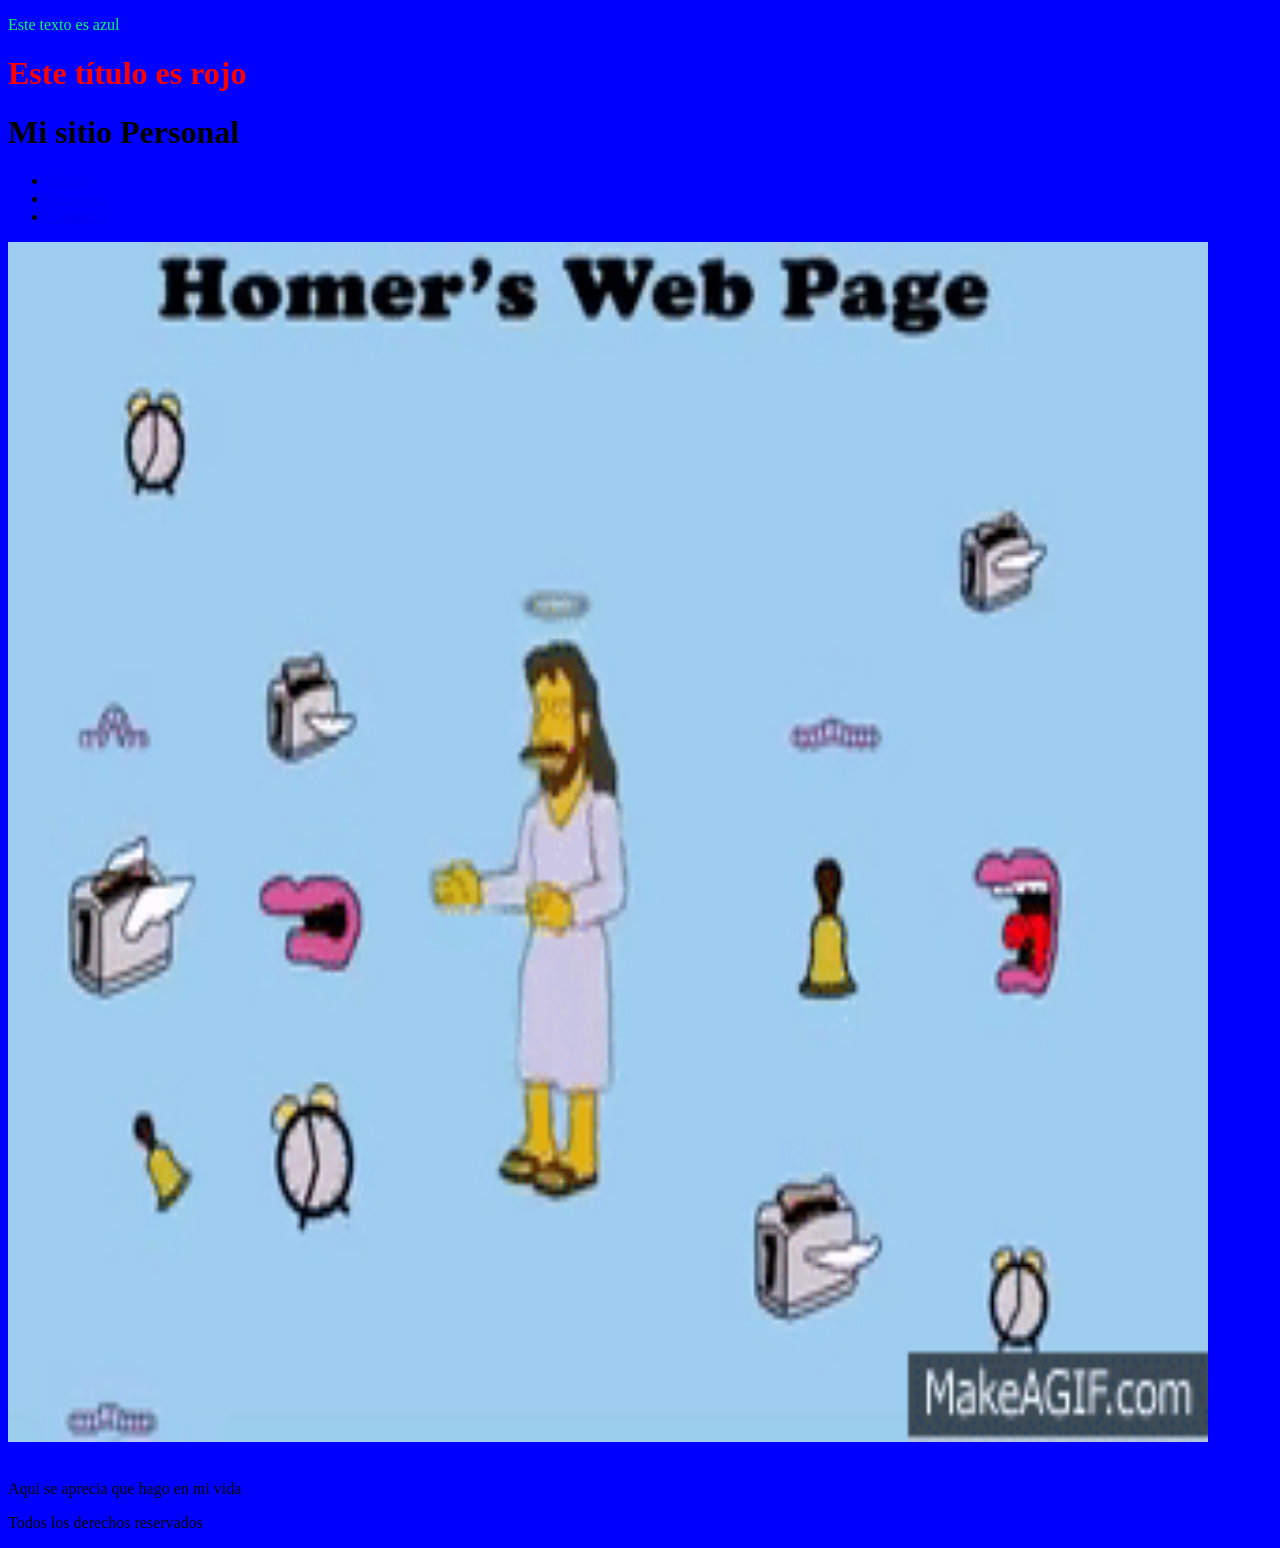
==== index.html @ 8743fe12 "Modificacion pagina web personal" ====
<!doctype html>
<html lang="en">
  <head>
    <meta charset="UTF-8" />
    <meta name="viewport" content="width=device-width, initial-scale=1.0" />
    <title>Mi primer sitio</title>
  </head>
  <body>
    <body style="background-color: blue"></body>
    <p style="color: rgb(0, 254, 97)">Este texto es azul</p>
    <h1 style="color: #ff0000">Este título es rojo</h1>
    <header>
      <h1>Mi sitio Personal</h1>
      <nav>
        <ul>
          <li><a href="index.html">Inicio</a></li>
          <li><a href="intereses.html">Intereses</a></li>
          <li><a href="contacto.html">Contacto</a></li>
        </ul>
        <img src="homer.gif" alt="Spinning logo" width="1200" height="1200" />
      </nav>
    </header>
    <main>
      <img src="" alt="" />
      <p>Aqui se aprecia que hago en mi vida</p>
    </main>
    <footer>
      <p>Todos los derechos reservados</p>
    </footer>
  </body>
</html>
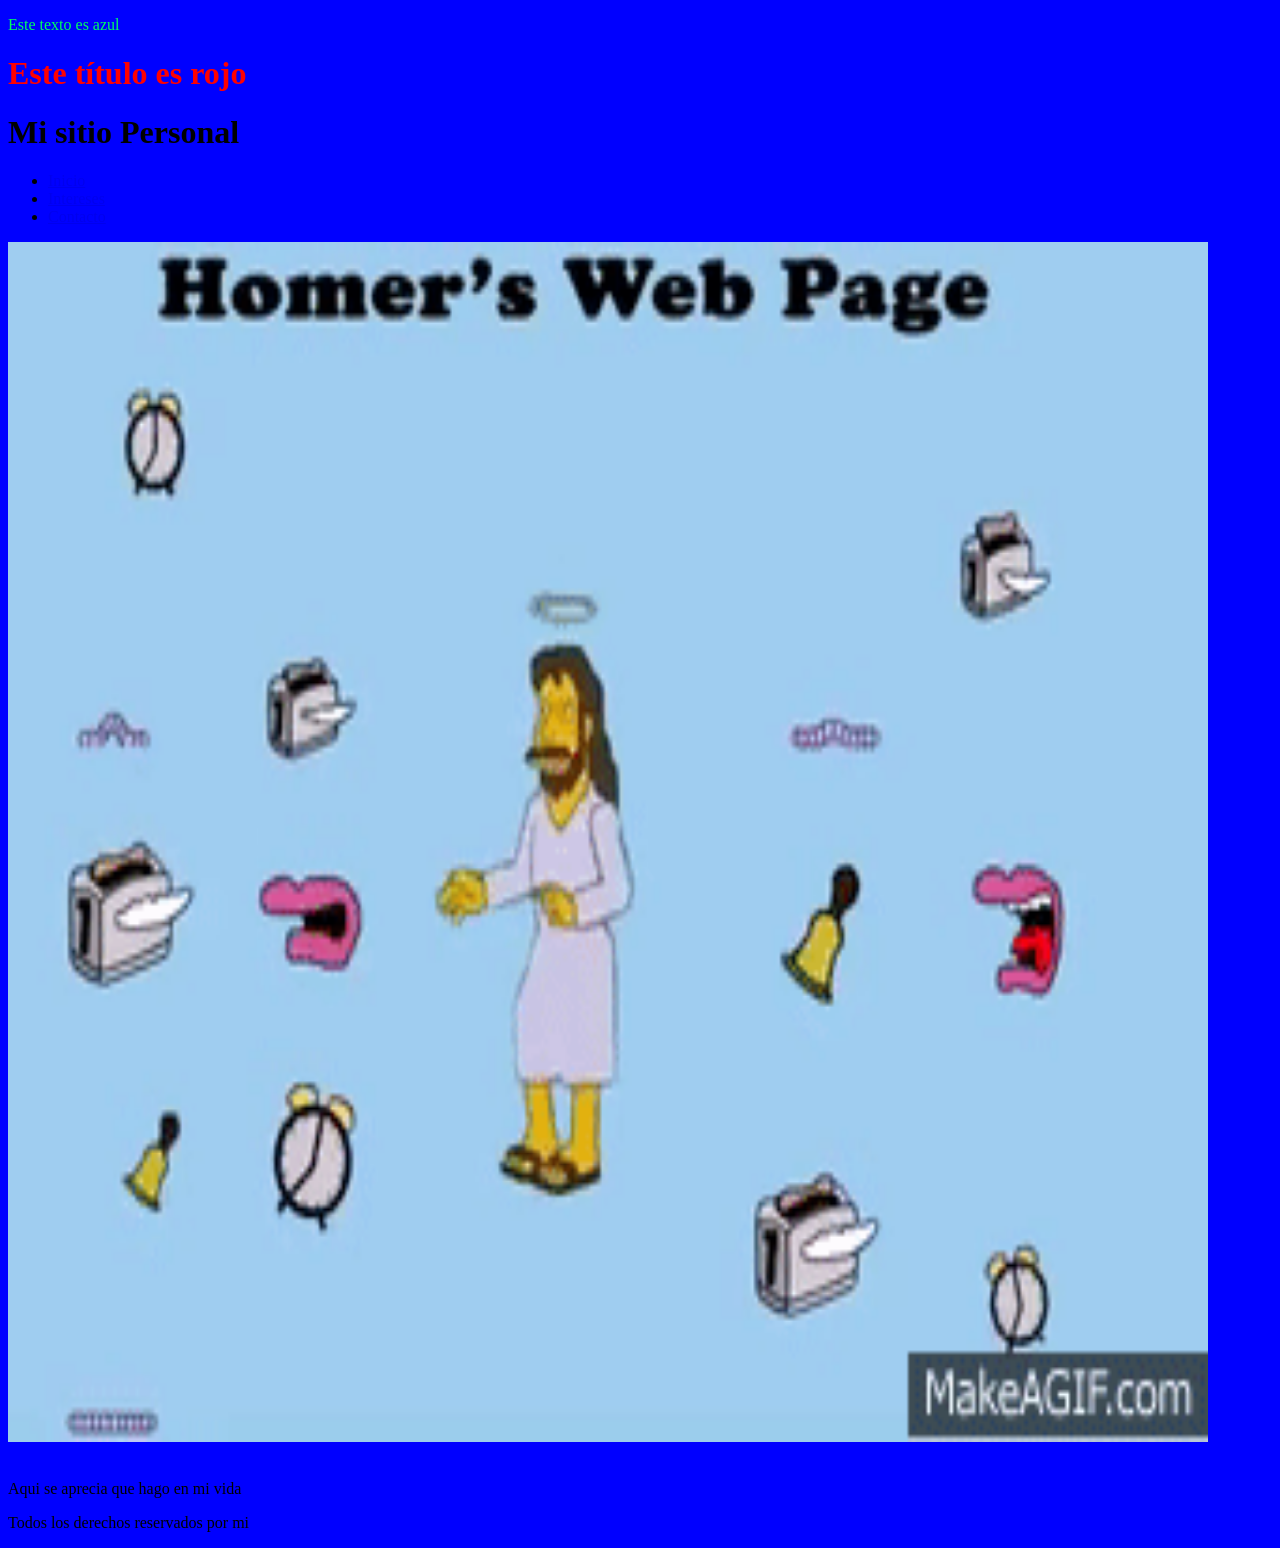
==== commit 4dc81b9e: "una pavada" ====
--- a/index.html
+++ b/index.html
@@ -25,7 +25,7 @@
       <p>Aqui se aprecia que hago en mi vida</p>
     </main>
     <footer>
-      <p>Todos los derechos reservados</p>
+      <p>Todos los derechos reservados por mi</p>
     </footer>
   </body>
 </html>
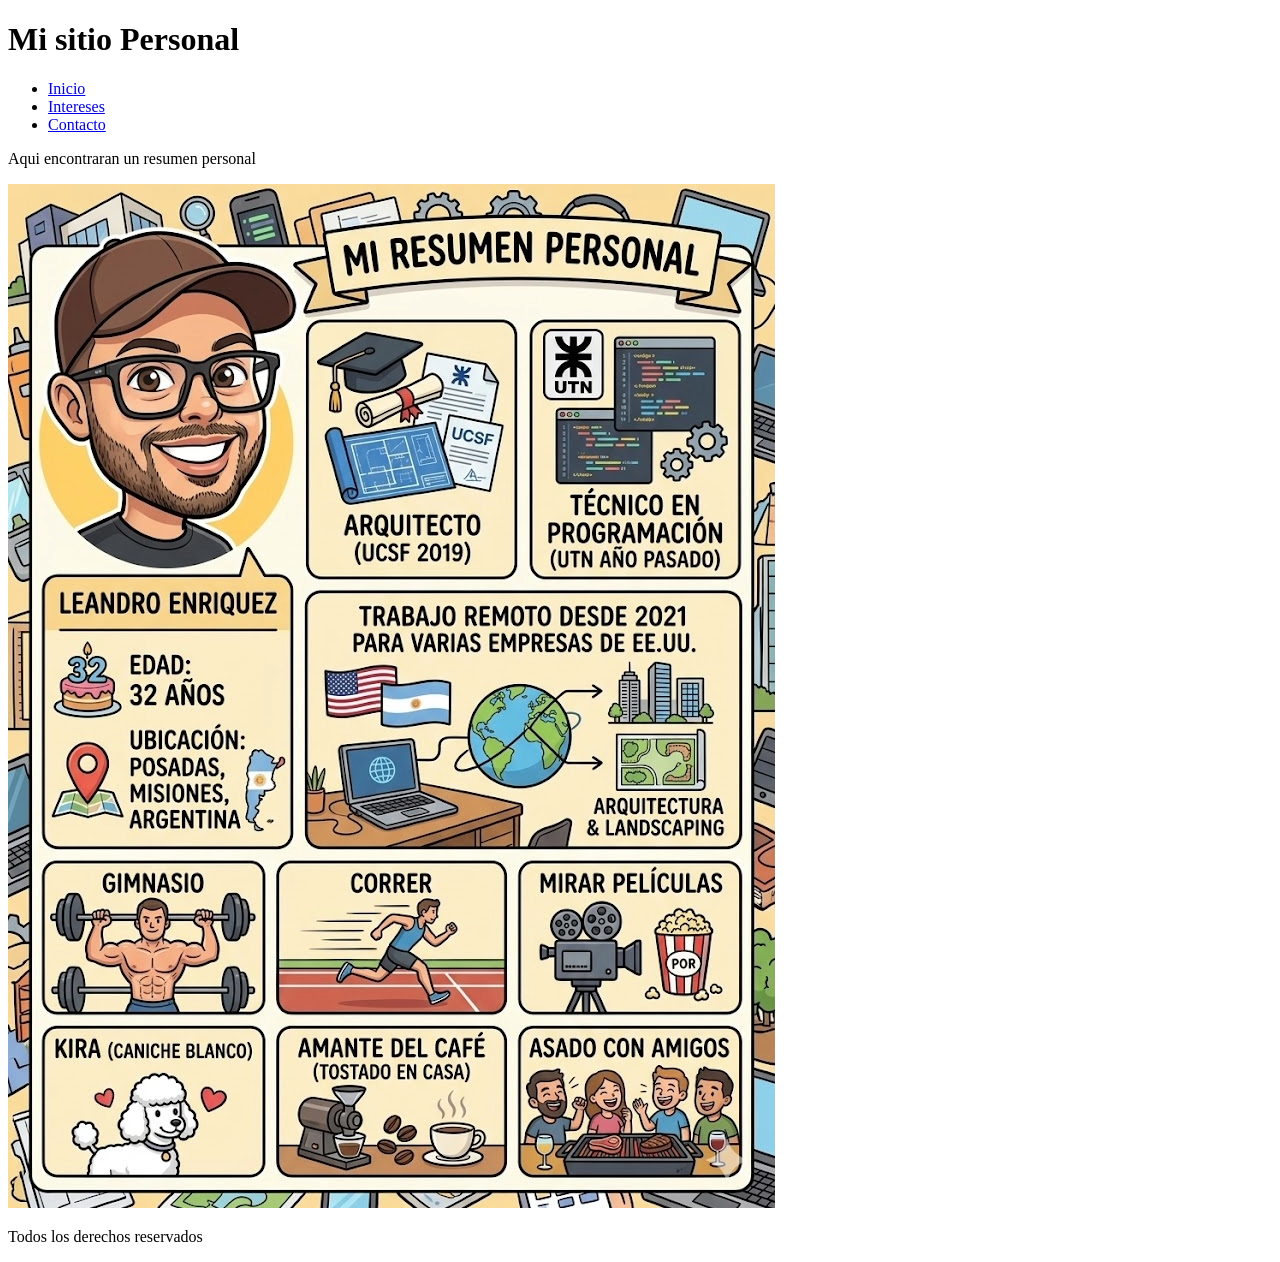
==== commit 5a51955d: "Actualizacion de web personal" ====
--- a/index.html
+++ b/index.html
@@ -6,9 +6,6 @@
     <title>Mi primer sitio</title>
   </head>
   <body>
-    <body style="background-color: blue"></body>
-    <p style="color: rgb(0, 254, 97)">Este texto es azul</p>
-    <h1 style="color: #ff0000">Este título es rojo</h1>
     <header>
       <h1>Mi sitio Personal</h1>
       <nav>
@@ -17,15 +14,14 @@
           <li><a href="intereses.html">Intereses</a></li>
           <li><a href="contacto.html">Contacto</a></li>
         </ul>
-        <img src="homer.gif" alt="Spinning logo" width="1200" height="1200" />
       </nav>
     </header>
     <main>
-      <img src="" alt="" />
-      <p>Aqui se aprecia que hago en mi vida</p>
+      <p>Aqui encontraran un resumen personal</p>
+      <img src="img/infografia.png" alt="infografia personal" />
     </main>
     <footer>
-      <p>Todos los derechos reservados por mi</p>
+      <p>Todos los derechos reservados</p>
     </footer>
   </body>
 </html>
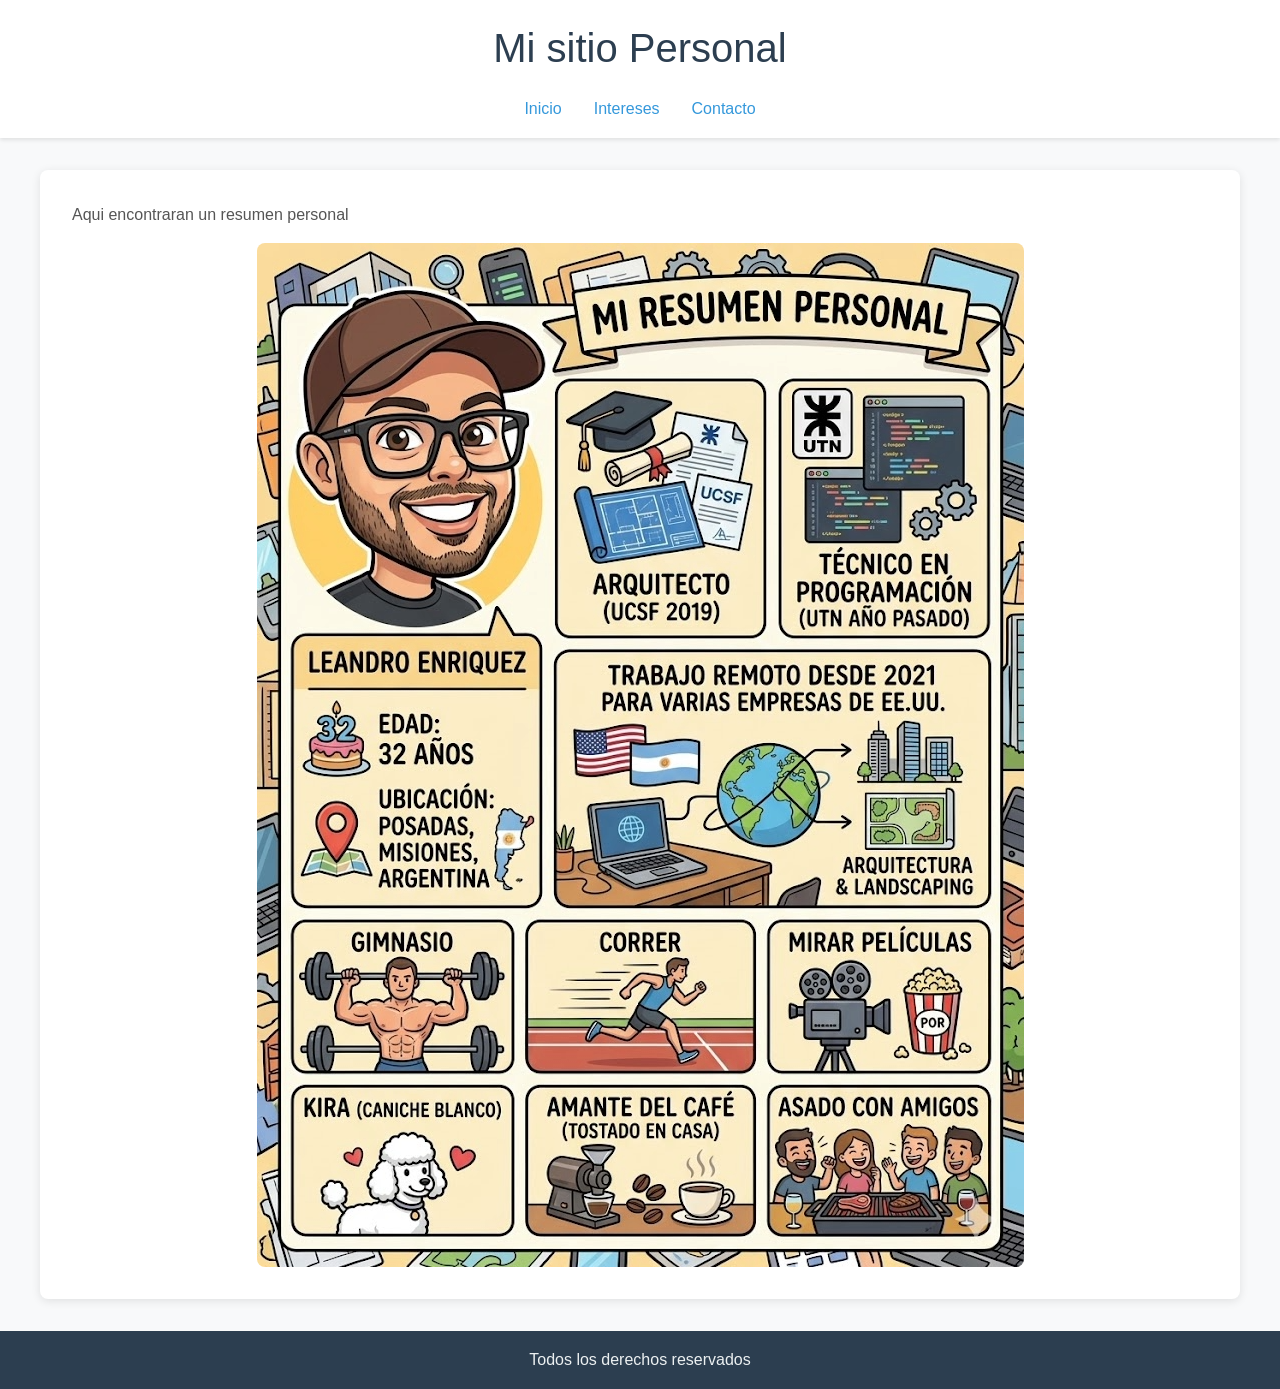
==== commit 04a97506: "agregando style a mi web" ====
--- a/index.html
+++ b/index.html
@@ -4,6 +4,7 @@
     <meta charset="UTF-8" />
     <meta name="viewport" content="width=device-width, initial-scale=1.0" />
     <title>Mi primer sitio</title>
+    <link rel="stylesheet" href="styles.css" />
   </head>
   <body>
     <header>
--- a/styles.css
+++ b/styles.css
@@ -0,0 +1,134 @@
+/* Reset básico */
+* {
+  margin: 0;
+  padding: 0;
+  box-sizing: border-box;
+}
+
+/* Tipografía moderna */
+body {
+  font-family: "Segoe UI", Tahoma, Geneva, Verdana, sans-serif;
+  line-height: 1.6;
+  color: #333;
+  background-color: #f8f9fa;
+}
+
+/* Header */
+header {
+  background-color: #fff;
+  box-shadow: 0 2px 4px rgba(0, 0, 0, 0.1);
+  padding: 1rem 0;
+}
+
+header h1 {
+  text-align: center;
+  margin-bottom: 1rem;
+  color: #2c3e50;
+  font-size: 2.5rem;
+  font-weight: 300;
+}
+
+/* Navegación */
+nav ul {
+  display: flex;
+  justify-content: center;
+  list-style: none;
+  gap: 2rem;
+}
+
+nav a {
+  text-decoration: none;
+  color: #3498db;
+  font-weight: 500;
+  transition: color 0.3s ease;
+}
+
+nav a:hover {
+  color: #2980b9;
+}
+
+/* Main */
+main {
+  max-width: 1200px;
+  margin: 2rem auto;
+  padding: 0 1rem;
+  background-color: #fff;
+  border-radius: 8px;
+  box-shadow: 0 2px 10px rgba(0, 0, 0, 0.1);
+  padding: 2rem;
+}
+
+main h2 {
+  color: #2c3e50;
+  margin-bottom: 1rem;
+  font-size: 2rem;
+  font-weight: 300;
+}
+
+main h3 {
+  color: #34495e;
+  margin-top: 2rem;
+  margin-bottom: 0.5rem;
+  font-size: 1.5rem;
+  font-weight: 400;
+}
+
+main p {
+  margin-bottom: 1rem;
+  color: #555;
+}
+
+main ul {
+  margin-bottom: 1rem;
+  padding-left: 1.5rem;
+}
+
+main li {
+  margin-bottom: 0.5rem;
+}
+
+/* Imágenes */
+img {
+  max-width: 100%;
+  height: auto;
+  border-radius: 8px;
+  display: block;
+  margin: 0 auto;
+}
+
+/* Enlaces */
+a {
+  color: #3498db;
+  text-decoration: none;
+  transition: color 0.3s ease;
+}
+
+a:hover {
+  color: #2980b9;
+}
+
+/* Footer */
+footer {
+  background-color: #2c3e50;
+  color: #ecf0f1;
+  text-align: center;
+  padding: 1rem 0;
+  margin-top: 2rem;
+}
+
+/* Responsive */
+@media (max-width: 768px) {
+  nav ul {
+    flex-direction: column;
+    gap: 1rem;
+  }
+
+  main {
+    margin: 1rem;
+    padding: 1rem;
+  }
+
+  header h1 {
+    font-size: 2rem;
+  }
+}
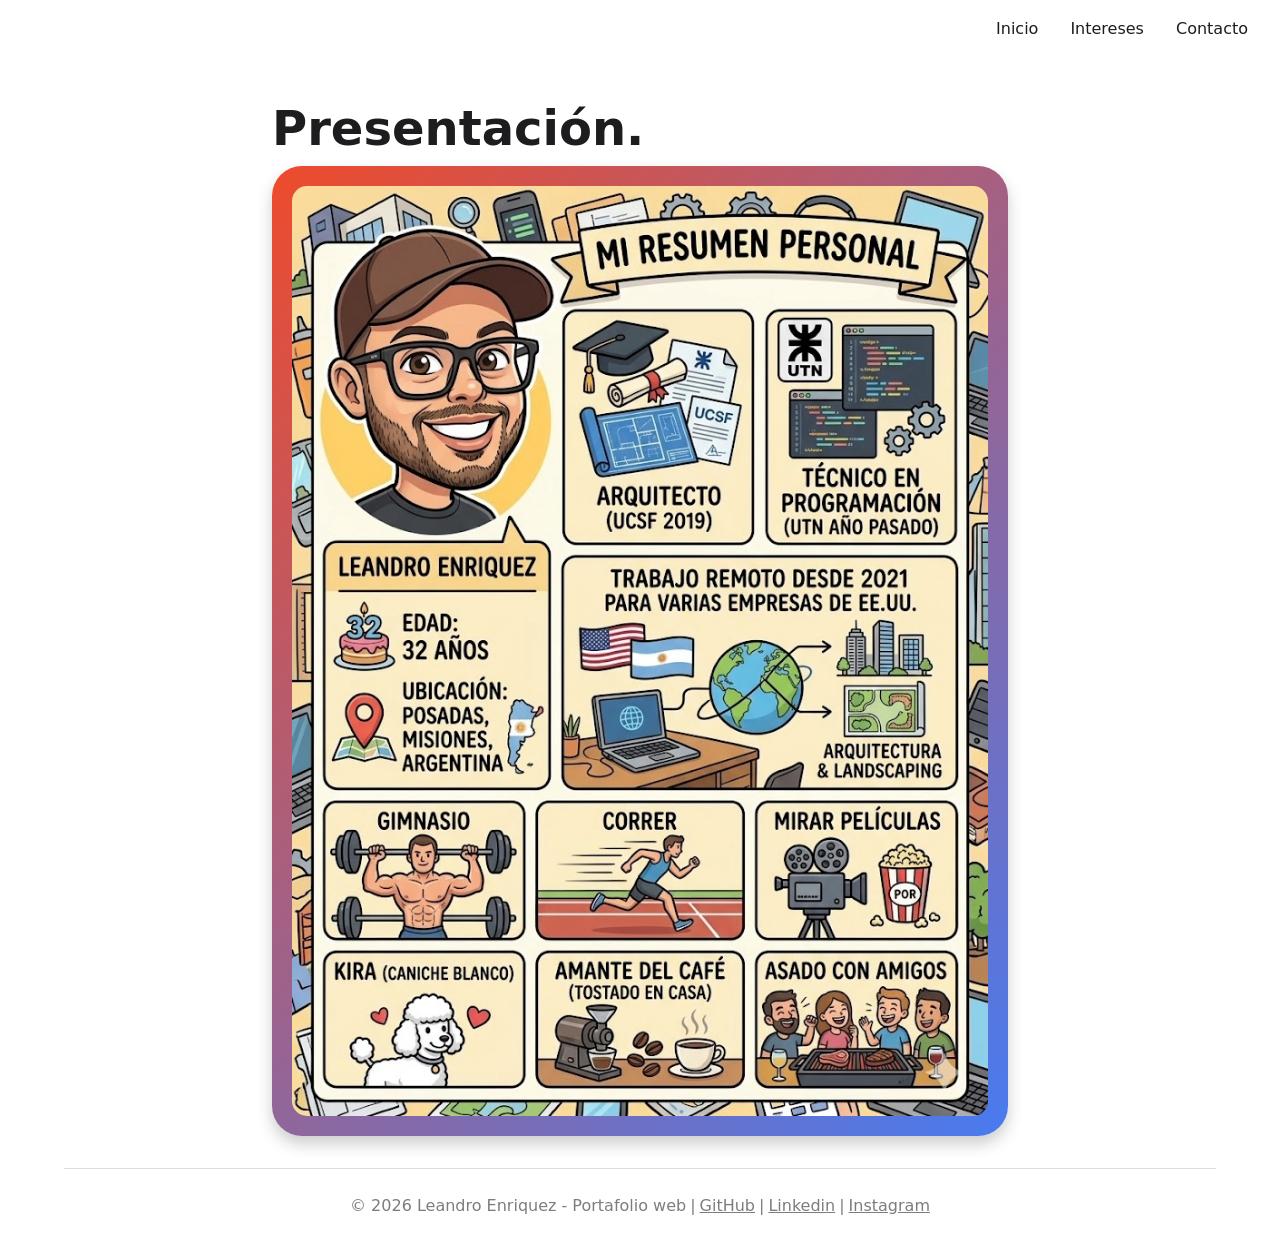
==== commit b45a34ad: "actualizacion visual del portfolio Se adoptó una nueva identidad visual para el portfolio con una fu" ====
--- a/index.html
+++ b/index.html
@@ -8,7 +8,6 @@
   </head>
   <body>
     <header>
-      <h1>Mi sitio Personal</h1>
       <nav>
         <ul>
           <li><a href="index.html">Inicio</a></li>
@@ -17,12 +16,30 @@
         </ul>
       </nav>
     </header>
+
     <main>
-      <p>Aqui encontraran un resumen personal</p>
-      <img src="img/infografia.png" alt="infografia personal" />
+      <section>
+        <h2>Presentación.</h2>
+        <div id="tarjeta_inicio">
+          <img src="img/infografia.png" alt="infografia personal" />
+        </div>
+      </section>
     </main>
+
     <footer>
-      <p>Todos los derechos reservados</p>
+      <p>© 2026 Leandro Enriquez - Portafolio web</p>
+      <span class="separator"> | </span>
+      <a class="link" href="https://github.com/enriquezleandro" title="GitHub"
+        >GitHub</a
+      >
+      <span class="separator"> | </span>
+      <a class="link" href="https://www.linkedin.com/in/enriquezleandro/"
+        >Linkedin</a
+      >
+      <span class="separator"> | </span>
+      <a class="link" href="https://www.instagram.com/enriquezleandro/"
+        >Instagram</a
+      >
     </footer>
   </body>
 </html>
--- a/styles.css
+++ b/styles.css
@@ -7,75 +7,64 @@
 
 /* Tipografía moderna */
 body {
-  font-family: "Segoe UI", Tahoma, Geneva, Verdana, sans-serif;
+  font-family:
+    system-ui,
+    -apple-system,
+    BlinkMacSystemFont,
+    "Segoe UI",
+    Roboto,
+    Oxygen,
+    Ubuntu,
+    Cantarell,
+    "Open Sans",
+    "Helvetica Neue",
+    sans-serif;
   line-height: 1.6;
-  color: #333;
-  background-color: #f8f9fa;
+  color: #1d1d1f;
+  background-color: #fff;
+  display: flex;
+  flex-direction: column;
+  min-height: 100vh;
 }
 
 /* Header */
 header {
   background-color: #fff;
-  box-shadow: 0 2px 4px rgba(0, 0, 0, 0.1);
-  padding: 1rem 0;
-}
-
-header h1 {
-  text-align: center;
-  margin-bottom: 1rem;
-  color: #2c3e50;
-  font-size: 2.5rem;
-  font-weight: 300;
-}
-
-/* Navegación */
-nav ul {
-  display: flex;
-  justify-content: center;
-  list-style: none;
-  gap: 2rem;
-}
-
-nav a {
-  text-decoration: none;
-  color: #3498db;
-  font-weight: 500;
-  transition: color 0.3s ease;
-}
-
-nav a:hover {
-  color: #2980b9;
-}
-
-/* Main */
+  padding: 1rem 2rem 1rem 0;
+}
+
 main {
-  max-width: 1200px;
-  margin: 2rem auto;
-  padding: 0 1rem;
-  background-color: #fff;
-  border-radius: 8px;
-  box-shadow: 0 2px 10px rgba(0, 0, 0, 0.1);
-  padding: 2rem;
-}
-
+  display: flex;
+  flex-direction: column;
+  align-items: center;
+  gap: 1rem;
+  flex: 1;
+  margin: 0 auto;
+  width: 100%;
+  max-width: 800px;
+  padding-top: 2rem;
+  padding-left: 2rem;
+  padding-right: 2rem;
+}
 main h2 {
-  color: #2c3e50;
-  margin-bottom: 1rem;
-  font-size: 2rem;
-  font-weight: 300;
+  font-weight: 600;
+  font-size: 3rem;
+  color: #1d1d1f;
+  text-align: left;
+  margin: 0;
+  padding: 0;
 }
 
 main h3 {
-  color: #34495e;
-  margin-top: 2rem;
+  color: #1d1d1f;
   margin-bottom: 0.5rem;
   font-size: 1.5rem;
-  font-weight: 400;
+  font-weight: 600;
 }
 
 main p {
   margin-bottom: 1rem;
-  color: #555;
+  color: rgb(121, 121, 121);
 }
 
 main ul {
@@ -85,35 +74,140 @@
 
 main li {
   margin-bottom: 0.5rem;
+}
+
+#tarjeta_inicio {
+  background: linear-gradient(135deg, rgb(238, 75, 44), rgb(72, 123, 240));
+  border-radius: 30px;
+  text-align: center;
+  transition:
+    transform 0.8s ease,
+    box-shadow 0.3s ease;
+  box-shadow: 0px 8px 16px rgba(0, 0, 0, 0.2);
+  padding: 20px;
+}
+#tarjeta_inicio:hover {
+  transform: scale(1.01);
+  box-shadow: 0px 10px 20px rgba(0, 0, 0, 0.2);
+}
+
+#tarjeta_intereses {
+  background: linear-gradient(100deg, rgb(199, 219, 218), rgb(127, 163, 165));
+  border-radius: 30px;
+  text-align: left;
+  transition:
+    transform 0.8s ease,
+    box-shadow 0.3s ease;
+  box-shadow: 0px 8px 16px rgba(0, 0, 0, 0.2);
+  padding: 20px;
+
+  font-size: 1rem;
+  font-weight: 600;
+}
+
+#tarjeta_intereses:hover {
+  transform: scale(1.01);
+  box-shadow: 0px 10px 20px rgba(0, 0, 0, 0.2);
+}
+#tarjeta_contacto {
+  background: linear-gradient(180deg, rgb(249, 245, 241), rgb(227, 223, 220));
+  border-radius: 30px;
+  text-align: left;
+  transition:
+    transform 0.8s ease,
+    box-shadow 0.3s ease;
+  box-shadow: 0px 8px 16px rgba(0, 0, 0, 0.2);
+  padding: 20px;
+  font-size: 1rem;
+  font-weight: 600;
+  color: #7e7d7d;
+}
+
+#tarjeta_contacto:hover {
+  transform: scale(1.01);
+  box-shadow: 0px 10px 20px rgba(0, 0, 0, 0.2);
+}
+
+.mapa {
+  width: 100%;
+  border-radius: 15px;
+  overflow: hidden;
+  box-shadow: 0px 8px 16px rgba(0, 0, 0, 0.1);
+}
+.map:hover {
+  transform: scale(1.02);
+}
+
+/* Navegación */
+nav ul {
+  display: flex;
+  justify-content: flex-end;
+  width: 100%;
+  list-style: none;
+  gap: 2rem;
+}
+
+nav a {
+  text-decoration: none;
+  color: rgb(29, 29, 31);
+  font-weight: 500;
+  transition: color 0.3s ease;
+}
+
+nav a:hover {
+  color: rgb(29, 29, 31);
 }
 
 /* Imágenes */
 img {
   max-width: 100%;
   height: auto;
-  border-radius: 8px;
+  border-radius: 15px;
   display: block;
   margin: 0 auto;
+  transition:
+    transform 0.8s ease,
+    box-shadow 0.3s ease;
+}
+
+img:hover {
+  transform: scale(1.02);
 }
 
 /* Enlaces */
 a {
-  color: #3498db;
+  color: #7e7d7d;
   text-decoration: none;
   transition: color 0.3s ease;
+  text-decoration: underline;
 }
 
 a:hover {
-  color: #2980b9;
+  color: #7e7d7d;
+  text-decoration: underline;
 }
 
 /* Footer */
 footer {
-  background-color: #2c3e50;
-  color: #ecf0f1;
-  text-align: center;
-  padding: 1rem 0;
-  margin-top: 2rem;
+  max-width: 1200px;
+  margin: 2rem auto 0;
+  padding: 1.5rem;
+  border-top: 1px solid #ddd;
+  width: 90%;
+  justify-content: center;
+  color: #7e7d7d;
+  display: flex;
+}
+.link {
+  color: #7e7d7d;
+}
+.link:hover {
+  text-decoration: underline;
+  color: #7e7d7d;
+}
+.separator {
+  color: #7e7d7d;
+  margin: 0 4px 0 4px;
 }
 
 /* Responsive */
